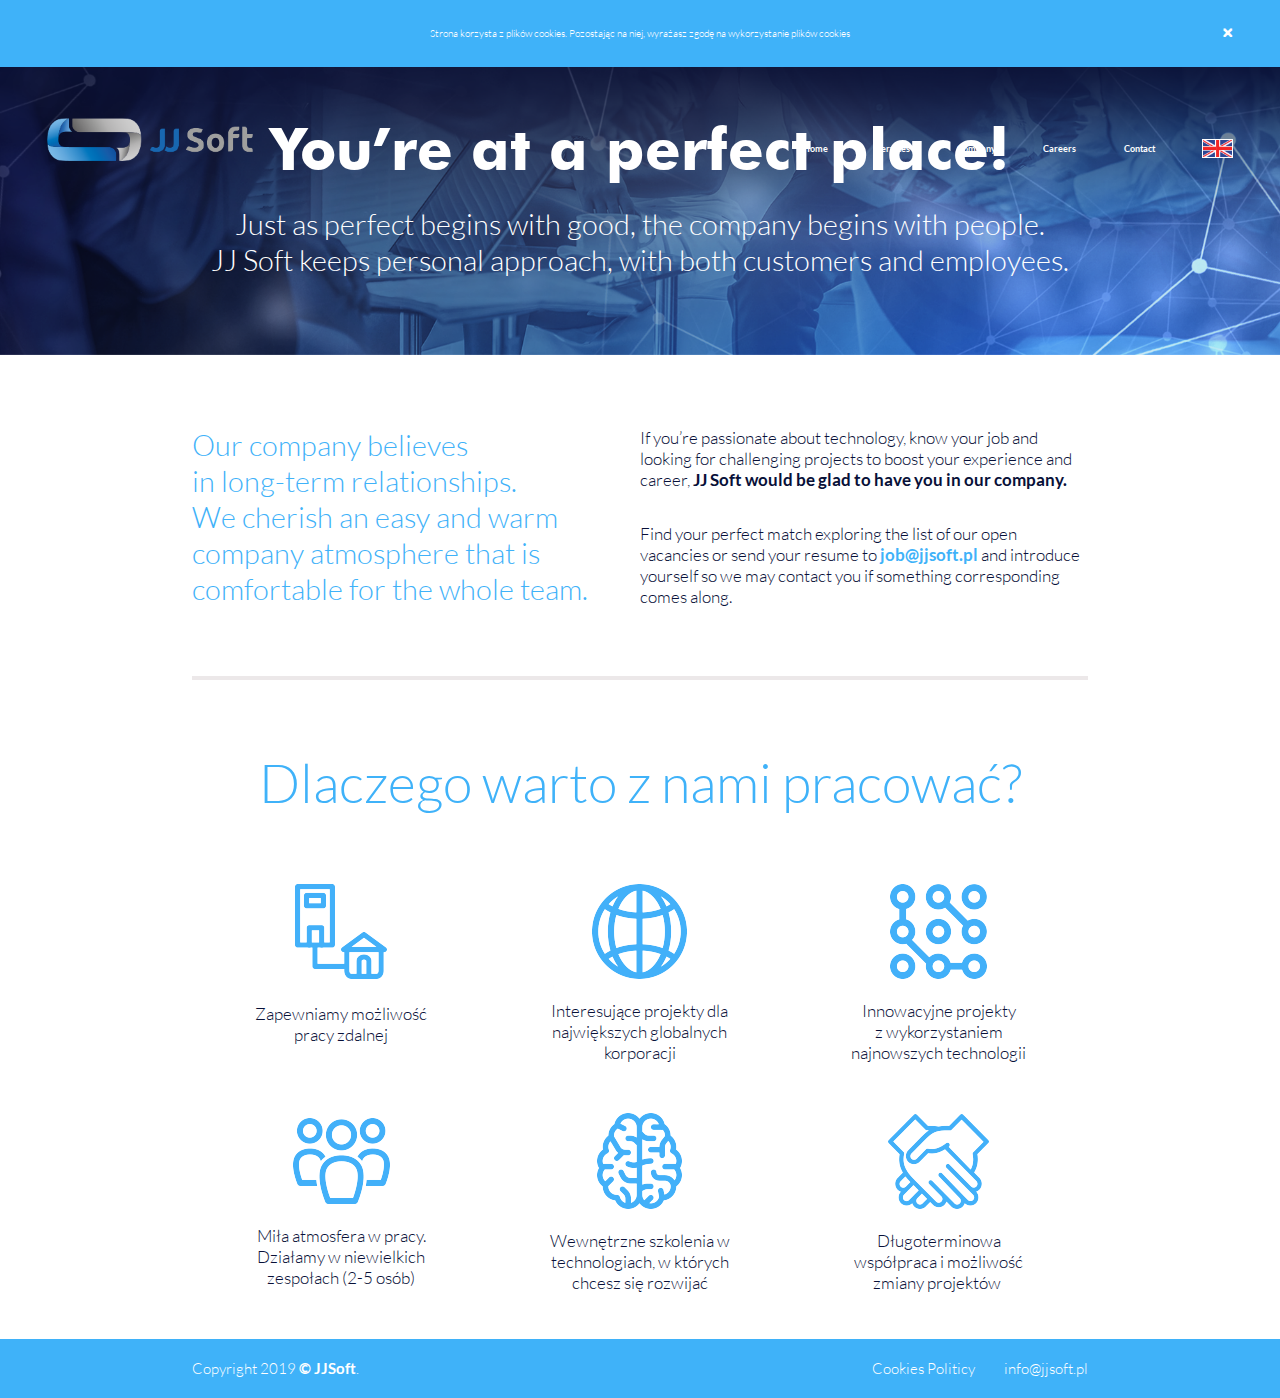
==== carrer.html @ 25d7c0e1 "up" ====
<!DOCTYPE html>
<html lang="en">

<head>
    <meta charset="UTF-8">
    <meta name="viewport" content="width=device-width, initial-scale=1.0, maximum-scale=1.0, minimum-scale=1.0, user-scalable=no">
    <meta http-equiv="X-UA-Compatible" content="ie=edge">
    <link rel="stylesheet" href="carrer_style.css">
    <title>JJ Soft</title>
</head>

<body>

    <header id="home">
        <div class="cookies-info">
            <p>Strona korzysta z plików cookies. Pozostając na niej, wyrażasz zgodę na wykorzystanie plików cookies</p>
            <span id="scross">🗙</span>
        </div>
        <div class="header-nav">
            <div class="header-nav-mobile">
                <img src="images/logo.png">
                <button>
                    <span></span>
                    <span></span>
                    <span></span>
                </button>
            </div>
            <nav>
                <img src="images/logo.png" alt="logo" id="logo" srcset="images/logo.png 1920w">
                <ul>
                    <li><a href="index.html" hreflang="en" class="active-section" id="homeID">Home</a></li>
                    <li><a href="services.html" hreflang="en" id="servicesID">Services</a>
                        <ul>
                            <li><a href="services.html" hreflang="en">IT Outsourcing</a></li>
                            <li><a href="#" hreflang="en">Software development</a></li>
                            <li><a href="#" hreflang="en">Recruitment</a></li>
                        </ul>
                    </li>
                    <li><a href="company.html" hreflang="en" id="companyID">Company</a></li>
                    <li><a href="carrer.html" hreflang="en" id="careersID">Careers</a></li>
                    <li><a href="index.html#contact" hreflang="en" id="contactID">Contact</a></li>
                    <li>
                        <a href="#" hreflang="en" id="select-language"><img src="images/GBflag.png" alt="English" srcset="images/GBflag.png 1920w"></a>
                        <ul>
                            <li><a href="#" hreflang="deu" id="deutsch"><img src="images/GERflag.png" alt="Deutsch" srcset="images/GERflag.png 1920w"></a></li>
                            <li><a href="#" hreflang="fran" id="français"><img src="images/FRflag.png" alt="Français" srcset="images/FRflag.png 1920w"></a></li>
                            <li><a href="#" hreflang="pl" id="polski"><img src="images/PLflag.png" alt="Polski" srcset="images/PLflag.png 1920w"></a></li>
                        </ul>
                    </li>
                </ul>
            </nav>
        </div>

        <div class="content">
            <p>You’re at a perfect place!</p>
            <p>Just as perfect begins with good, the company begins with people.</p>
            <p>JJ Soft keeps personal approach, with both customers and employees.</p>
        </div>

    </header>

    <section>
        <div class="section-content">
            <div class="left">
                <p>Our company believes <br> in long-term relationships. <br> We cherish an easy and warm company atmosphere that is comfortable for the whole team.</p>
            </div>
            <div class="right">
                <p>If you’re passionate about technology, know your job and <br> looking for challenging projects to boost your experience and career, <span>JJ Soft would be glad to have you in our company.</span> </p> 
                <p>Find your perfect match exploring the list of our open vacancies or send your resume to <span>job@jjsoft.pl</span> and introduce yourself so we may contact you if something corresponding comes along.</p>
            </div>
        </div>
    </section>

    <span class="break-line"><div class="break-line-shape"></div></span>

    <section>
        <div class="section-content">
            <div class="section-content-header"><p>Dlaczego warto z nami pracować?</p></div>
            <div class="boxes">
                <div class="box">
                    <img src="images/carrer/ico-1.png" alt="remote-work">
                    <p>Zapewniamy możliwość <br> pracy zdalnej</p>
                </div>
                <div class="box">
                    <img src="images/carrer/ico-2.png" alt="">
                    <p>Interesujące projekty dla <br> największych globalnych <br> korporacji</p>
                </div>
                <div class="box">
                    <img src="images/carrer/ico-3.png" alt="">
                    <p>Innowacyjne projekty <br>
                            z wykorzystaniem <br> najnowszych technologii</p>
                </div>
                <div class="box">
                    <img src="images/carrer/ico-4.png" alt="">
                    <p>Miła atmosfera w pracy. <br> Działamy w niewielkich <br> zespołach (2-5 osób)</p>
                </div>
                <div class="box">
                    <img src="images/carrer/ico-5.png" alt="">
                    <p>Wewnętrzne szkolenia w <br> technologiach, w których <br> chcesz się rozwijać</p>
                </div>
                <div class="box">
                    <img src="images/carrer/ico-6.png" alt="">
                    <p>Długoterminowa <br> współpraca i możliwość <br> zmiany projektów </p>
                </div>
            </div>
        </div>
    </section>

    <section>

    </section>

    <footer>
        <div class="content">
            <div class="left"><p>Copyright 2019<span> © JJSoft</span>.</p></div>
            <div class="right">
                <p>Cookies Politicy</p>
                <p>info@jjsoft.pl</p>
            </div>
        </div>
    </footer>

    <script type="text/javascript" src="navBehavior.js"></script>
    <script type="text/javascript" src="cookies.js"></script>
    <script>
        //**set height content
        function setHeightContent()
        {
            let el = document.querySelector('.content');
            let style = window.getComputedStyle(el, null).getPropertyValue('font-size');
            let fontSize = parseFloat(style); 

            heightContent = document.querySelector('.content').offsetHeight; // wysokość .content
            heightContent += (10*fontSize); // + margin-top .content * current_em_font_size
            document.querySelector('header').style.height = heightContent + 'px' ; // ustawienie wysokości żeby cały .content się zmieścił 
        }

        window.onload = function()
        {
            setHeightContent();
        }
    </script>
</body>

</html>
---- carrer_style.css ----
@charset "UTF-8";
@font-face {
  font-family: lato-light;
  src: url("fonts/lato-light.ttf");
}

@font-face {
  font-family: lato-bold;
  src: url("fonts/lato-bold.ttf");
}

@font-face {
  font-family: lato-regular;
  src: url("fonts/lato-regular.ttf");
}

@font-face {
  font-family: futura-light-bt;
  src: url("fonts/futura-light-bt.ttf");
}

@font-face {
  font-family: futura-bold-bt;
  src: url("fonts/futura-bold-bt.ttf");
}

html {
  scroll-behavior: smooth;
  font-size: 16px;
}

*,
*:before,
*:after {
  -webkit-box-sizing: border-box;
          box-sizing: border-box;
  margin: 0;
  padding: 0;
}

html {
  font-size: 16px;
}

header {
  background-image: url("images/carrer/main.png");
  background-size: cover;
  background-position: center top;
  width: 100vw;
  max-width: 100%;
  display: -webkit-box;
  display: -ms-flexbox;
  display: flex;
  -webkit-box-align: center;
      -ms-flex-align: center;
          align-items: center;
  -webkit-box-orient: vertical;
  -webkit-box-direction: normal;
      -ms-flex-direction: column;
          flex-direction: column;
  position: relative;
  overflow: hidden;
}

header .cookies-info {
  width: 100vw;
  max-width: 100%;
  height: 7.42vh;
  background: #3fb2f9;
  display: -webkit-box;
  display: -ms-flexbox;
  display: flex;
  -webkit-box-pack: center;
      -ms-flex-pack: center;
          justify-content: center;
  -webkit-box-align: center;
      -ms-flex-align: center;
          align-items: center;
  z-index: 999;
  -webkit-transition: all .5s;
  transition: all .5s;
  visibility: hidden;
}

header .cookies-info p {
  font-family: lato-light;
  color: white;
}

header .cookies-info span {
  position: absolute;
  right: 3.7%;
  color: white;
  cursor: pointer;
}

header .header-nav {
  z-index: 998;
  width: 100vw;
  max-width: 100%;
}

header .header-nav .header-nav-mobile {
  display: none;
  width: 100vw;
  max-width: 100%;
}

header .header-nav .header-nav-mobile img {
  cursor: pointer;
}

header .header-nav .header-nav-mobile button {
  display: -webkit-box;
  display: -ms-flexbox;
  display: flex;
  -webkit-box-orient: vertical;
  -webkit-box-direction: normal;
      -ms-flex-direction: column;
          flex-direction: column;
  -ms-flex-pack: distribute;
      justify-content: space-around;
}

header .header-nav .header-nav-mobile button span {
  width: 45px;
  height: 5px;
  background: white;
  border-radius: 10px;
}

header .header-nav nav {
  display: -webkit-box;
  display: -ms-flexbox;
  display: flex;
  -webkit-box-pack: justify;
      -ms-flex-pack: justify;
          justify-content: space-between;
  width: 100vw;
  max-width: 100%;
  padding: 0 3.7vw;
  padding-top: 5.7vh;
  -webkit-transition: all .5s ease;
  transition: all .5s ease;
}

header .header-nav nav ul {
  display: -webkit-box;
  display: -ms-flexbox;
  display: flex;
  -webkit-box-align: center;
      -ms-flex-align: center;
          align-items: center;
  padding-top: 2vh;
}

header .header-nav nav ul li {
  list-style: none;
  display: -webkit-box;
  display: -ms-flexbox;
  display: flex;
  -webkit-transition-duration: .5s;
          transition-duration: .5s;
  position: relative;
  /*#select-language {
                        margin-left: 1.05vw;
                    }*/
}

header .header-nav nav ul li:nth-of-type(2) ul {
  position: absolute;
  top: 100%;
  left: -85%;
}

header .header-nav nav ul li:nth-of-type(2) ul li {
  background: #08123b;
}

header .header-nav nav ul li:nth-of-type(2) ul li a {
  white-space: nowrap;
}

header .header-nav nav ul li:nth-of-type(2) ul li a:hover {
  color: #e5aa28;
}

header .header-nav nav ul li:nth-of-type(6) a {
  display: -webkit-box;
  display: -ms-flexbox;
  display: flex;
  -webkit-box-align: center;
      -ms-flex-align: center;
          align-items: center;
}

header .header-nav nav ul li img {
  border: 1px solid white;
}

header .header-nav nav ul li ul {
  position: absolute;
  right: 0;
  top: 50%;
  display: none;
}

header .header-nav nav ul li ul li a {
  margin-bottom: 0.6vh;
  position: relative;
}

header .header-nav nav ul li ul li a:hover {
  color: white;
}

header .header-nav nav ul li a {
  color: white;
  text-decoration: none;
  font-family: lato-bold;
  margin-left: 3.7vw;
}

header .header-nav nav ul li a:hover {
  color: #e5aa28;
}

header .header-nav ul li:hover > ul,
header .header-nav ul li ul:hover {
  display: block;
}

header .header-nav ul li:nth-of-type(2):hover > ul {
  display: -webkit-box;
  display: -ms-flexbox;
  display: flex;
}

header .header-nav #deutsch::after {
  content: 'Deutsch';
  position: absolute;
  top: 0;
  left: -350%;
  width: 350%;
  height: 100%;
  display: none;
  background: #08123b;
}

header .header-nav #deutsch:hover::after,
header .header-nav #français:hover::after,
header .header-nav #polski:hover::after {
  display: block;
}

header .header-nav #français::after {
  content: 'Français';
  position: absolute;
  top: 0;
  left: -350%;
  width: 350%;
  height: 100%;
  display: none;
  background: #08123b;
}

header .header-nav #polski::after {
  content: 'Polski';
  position: absolute;
  top: 0;
  left: -350%;
  width: 350%;
  height: 100%;
  display: none;
  background: #08123b;
}

header .active-section {
  color: #e5aa28;
}

header .content {
  width: 70vw;
  color: #ffff;
  display: -webkit-box;
  display: -ms-flexbox;
  display: flex;
  -webkit-box-align: center;
      -ms-flex-align: center;
          align-items: center;
  -webkit-box-orient: vertical;
  -webkit-box-direction: normal;
      -ms-flex-direction: column;
          flex-direction: column;
  position: absolute;
  top: 10rem;
  padding-bottom: 6.75rem;
}

header .content p:nth-of-type(1) {
  font-size: 5.14rem;
  font-family: futura-bold-bt;
  margin-bottom: 2rem;
}

header .content p:nth-of-type(2), header .content p:nth-of-type(3) {
  font-size: 2.57rem;
  font-family: lato-light;
}

#fix-nav {
  position: fixed;
  top: 0;
  left: 0;
  padding-top: 1.5vh;
  padding-bottom: 1.5vh;
  background: #08123b;
}

#fix-nav-mobile {
  position: fixed;
  top: 0;
  left: 0;
  height: 70px;
}

#active-nav {
  display: block;
  top: 70px;
}

section:nth-of-type(1) {
  width: 100vw;
  max-width: 100%;
  display: -webkit-box;
  display: -ms-flexbox;
  display: flex;
  -webkit-box-pack: center;
      -ms-flex-pack: center;
          justify-content: center;
  margin: 6.38rem 0 6.09rem 0;
}

section:nth-of-type(1) .section-content {
  width: 70vw;
  display: -webkit-box;
  display: -ms-flexbox;
  display: flex;
}

section:nth-of-type(1) .section-content .left {
  width: 50%;
}

section:nth-of-type(1) .section-content .left p {
  color: #3fb2f9;
  font-family: lato-light;
  font-size: 2.57rem;
}

section:nth-of-type(1) .section-content .right {
  width: 50%;
  display: -webkit-box;
  display: -ms-flexbox;
  display: flex;
  -webkit-box-orient: vertical;
  -webkit-box-direction: normal;
      -ms-flex-direction: column;
          flex-direction: column;
  -webkit-box-pack: justify;
      -ms-flex-pack: justify;
          justify-content: space-between;
}

section:nth-of-type(1) .section-content .right p {
  font-family: lato-light;
  font-size: 1.54rem;
  color: #081038;
}

section:nth-of-type(1) .section-content .right p:nth-of-type(1) span {
  font-family: lato-bold;
}

section:nth-of-type(1) .section-content .right p:nth-of-type(2) span {
  font-family: lato-bold;
  color: #3fb2f9;
}

.break-line {
  width: 100vw;
  max-width: 100%;
  display: -webkit-box;
  display: -ms-flexbox;
  display: flex;
  -webkit-box-pack: center;
      -ms-flex-pack: center;
          justify-content: center;
  margin-bottom: 6.09rem;
}

.break-line .break-line-shape {
  width: 70vw;
  border: 2px solid #ece8e9;
}

section:nth-of-type(2) {
  width: 100vw;
  max-width: 100%;
  display: -webkit-box;
  display: -ms-flexbox;
  display: flex;
  -webkit-box-pack: center;
      -ms-flex-pack: center;
          justify-content: center;
}

section:nth-of-type(2) .section-content {
  width: 70vw;
}

section:nth-of-type(2) .section-content .section-content-header {
  display: -webkit-box;
  display: -ms-flexbox;
  display: flex;
  -webkit-box-pack: center;
      -ms-flex-pack: center;
          justify-content: center;
  color: #3fb2f9;
  font-family: lato-light;
  font-size: 4.71rem;
}

section:nth-of-type(2) .section-content .boxes {
  display: -webkit-box;
  display: -ms-flexbox;
  display: flex;
  -ms-flex-wrap: wrap;
      flex-wrap: wrap;
  margin: 6rem 0 4rem 0;
}

section:nth-of-type(2) .section-content .boxes .box {
  width: 33.33333%;
  font-family: lato-light;
  font-size: 1.54rem;
  color: #081038;
  display: -webkit-box;
  display: -ms-flexbox;
  display: flex;
  -webkit-box-orient: vertical;
  -webkit-box-direction: normal;
      -ms-flex-direction: column;
          flex-direction: column;
  -webkit-box-pack: center;
      -ms-flex-pack: center;
          justify-content: center;
  -webkit-box-align: center;
      -ms-flex-align: center;
          align-items: center;
  text-align: center;
}

section:nth-of-type(2) .section-content .boxes .box img {
  margin-bottom: 1.87rem;
}

section:nth-of-type(2) .section-content .boxes .box:nth-of-type(1), section:nth-of-type(2) .section-content .boxes .box:nth-of-type(2), section:nth-of-type(2) .section-content .boxes .box:nth-of-type(3) {
  margin-bottom: 4.43rem;
}

section:nth-of-type(2) .section-content .boxes .box:nth-of-type(1) {
  -webkit-box-pack: justify;
      -ms-flex-pack: justify;
          justify-content: space-between;
}

section:nth-of-type(2) .section-content .boxes .box:nth-of-type(1) p {
  margin-bottom: 1.6rem;
}

footer {
  width: 100vw;
  height: 5.25em;
  max-width: 100%;
  background: #3fb2f9;
  display: -webkit-box;
  display: -ms-flexbox;
  display: flex;
  -webkit-box-pack: center;
      -ms-flex-pack: center;
          justify-content: center;
  color: #ffff;
}

footer .content {
  width: 70%;
  display: -webkit-box;
  display: -ms-flexbox;
  display: flex;
  -webkit-box-pack: justify;
      -ms-flex-pack: justify;
          justify-content: space-between;
}

footer .content .left {
  display: -webkit-box;
  display: -ms-flexbox;
  display: flex;
  -webkit-box-align: center;
      -ms-flex-align: center;
          align-items: center;
}

footer .content .left p {
  font-family: lato-light;
  font-size: 1.28em;
}

footer .content .left p span {
  font-family: lato-bold;
}

footer .content .right {
  display: -webkit-box;
  display: -ms-flexbox;
  display: flex;
  -webkit-box-align: center;
      -ms-flex-align: center;
          align-items: center;
  font-family: lato-light;
  font-size: 1.28em;
}

footer .content .right p:nth-of-type(1) {
  margin-right: 2em;
}

@media only screen and (max-width: 768px) {
  header .header-nav {
    background: transparent;
    position: relative;
  }
  header .header-nav nav {
    position: fixed;
    top: 50%;
    left: 0;
    display: none;
    background: #3fb2f9;
    padding: 0;
  }
  header .header-nav nav #logo {
    display: none;
  }
  header .header-nav nav ul {
    padding: 0;
    -webkit-box-orient: vertical;
    -webkit-box-direction: normal;
        -ms-flex-direction: column;
            flex-direction: column;
  }
  header .header-nav nav ul li {
    width: 100%;
    background: #081038;
    border-bottom: 1px solid #3fb2f9;
    font-size: 1.5rem;
  }
  header .header-nav nav ul li:nth-of-type(6) {
    padding: 0.4rem 0 0.4rem 0;
  }
  header .header-nav nav ul li:nth-of-type(6) a img {
    width: 50px;
    height: 25px;
  }
  header .header-nav nav ul li a {
    border: none;
    font-size: 1.8rem;
  }
  header .header-nav nav ul li ul {
    display: block;
    position: absolute;
    left: 0;
    top: 102%;
  }
  header .header-nav nav ul li ul li {
    padding: 0.4rem 0 0.4rem 0;
  }
  header .header-nav nav ul li ul li a {
    margin-bottom: 0;
  }
  header .header-nav .header-nav-mobile {
    display: -webkit-box;
    display: -ms-flexbox;
    display: flex;
    -webkit-box-align: center;
        -ms-flex-align: center;
            align-items: center;
    -webkit-box-pack: justify;
        -ms-flex-pack: justify;
            justify-content: space-between;
    padding: 0 15px 0 15px;
    background: #08123b;
  }
  header .header-nav .header-nav-mobile img {
    width: 152px;
    height: 33px;
  }
  header .header-nav .header-nav-mobile button {
    width: 50px;
    height: 50px;
    background: transparent;
    border: none;
  }
  header .header-nav .header-nav-mobile button:focus {
    outline: none;
  }
  header .content {
    width: 80vw;
    border: 2px solid white;
    -webkit-box-pack: center;
        -ms-flex-pack: center;
            justify-content: center;
  }
  header .content .boxes .box:nth-of-type(1) {
    margin-right: 0;
  }
  header .content .boxes .box:nth-of-type(3) {
    margin-right: 0;
    margin-bottom: 3.38em;
  }
  #deutsch::after {
    content: 'Deutsch';
    position: absolute;
    top: 0;
    right: 0;
    width: 350%;
    height: 100%;
    display: none;
    background: #0a3e7d;
  }
  #français::after {
    content: 'Français';
    position: absolute;
    top: 0;
    left: 0;
    width: 350%;
    height: 100%;
    display: none;
    background: #0a3e7d;
  }
  #polski::after {
    content: 'Polski';
    position: absolute;
    top: 0;
    left: 0;
    width: 350%;
    height: 100%;
    display: none;
    background: #0a3e7d;
  }
  .cookies-info p {
    font-size: 0.52rem;
  }
  nav ul li a {
    font-size: 0.75rem;
  }
  section:nth-of-type(1) .section-content {
    -webkit-box-orient: vertical;
    -webkit-box-direction: normal;
        -ms-flex-direction: column;
            flex-direction: column;
  }
  section:nth-of-type(1) .section-content .left, section:nth-of-type(1) .section-content .right {
    width: 100%;
  }
  section:nth-of-type(2) .section-content .section-content-header p {
    text-align: center;
  }
  section:nth-of-type(2) .section-content .boxes .box {
    width: 100%;
  }
}

@media only screen and (min-width: 769px) and (max-width: 1365px) {
  html {
    font-size: 11.36px;
  }
  .cookies-info p {
    font-size: 0.92rem;
  }
  nav ul li a {
    font-size: 0.75rem;
  }
  header .content .boxes .box:nth-of-type(1) {
    margin-right: 0;
  }
  header .content .boxes .box:nth-of-type(3) {
    margin-right: 0;
    margin-bottom: 3.38em;
  }
  header .content .boxes .box:nth-of-type(4) {
    margin-bottom: 3.38em;
  }
}

@media only screen and (min-width: 1366px) {
  html {
    font-size: 11.36px;
  }
  .cookies-info p {
    font-size: 0.92rem;
  }
  nav ul li a {
    font-size: 1.07rem;
  }
}

@media only screen and (min-width: 1600px) {
  html {
    font-size: 13.28px;
  }
}

@media only screen and (min-width: 1920px) {
  html {
    font-size: 16px;
  }
  .cookies-info p {
    font-size: 1.29rem;
  }
  nav ul li a {
    font-size: 1.5rem;
  }
}

@media only screen and (min-width: 2560px) {
  html {
    font-size: 21.44px;
  }
  .cookies-info p {
    font-size: 1.72rem;
  }
  nav ul li a {
    font-size: 2rem;
  }
}

@media only screen and (min-width: 3800px) {
  html {
    font-size: 34.08px;
  }
  .cookies-info p {
    font-size: 2.75rem;
  }
}
/*# sourceMappingURL=carrer_style.css.map */
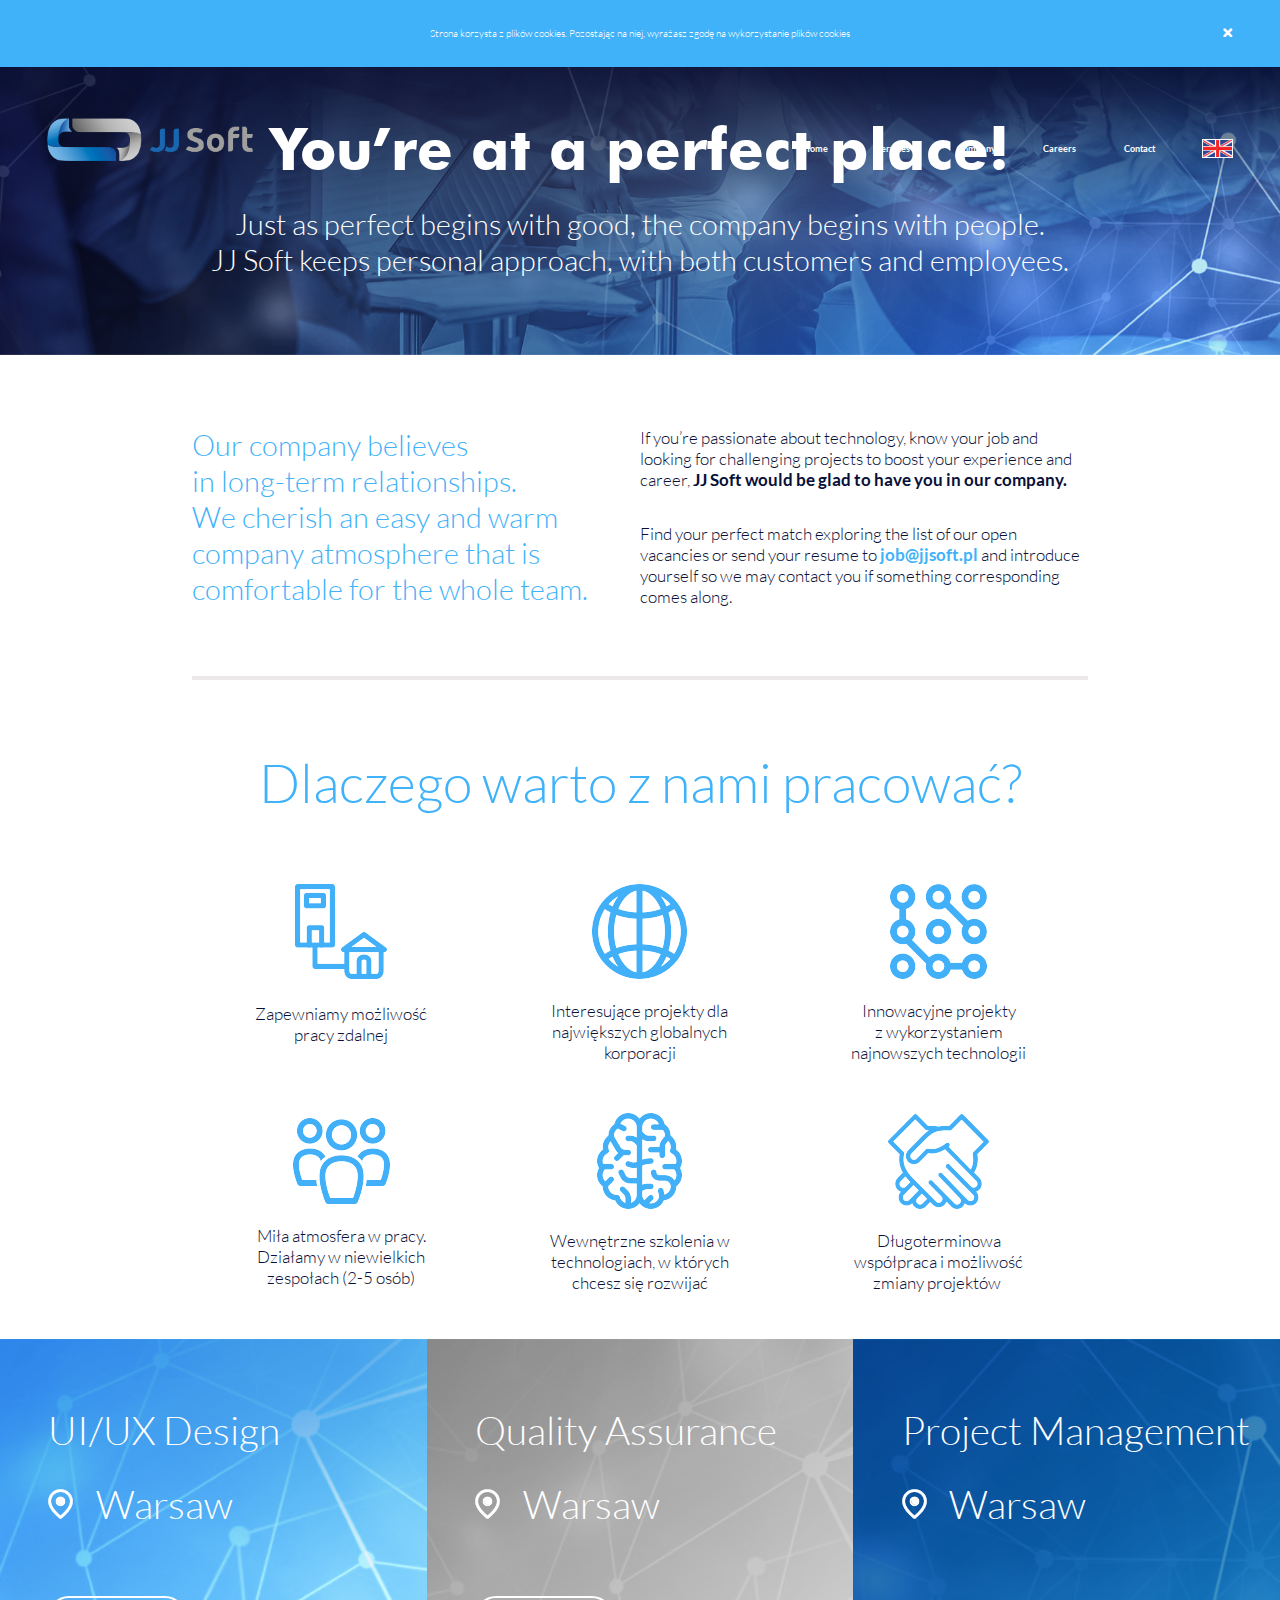
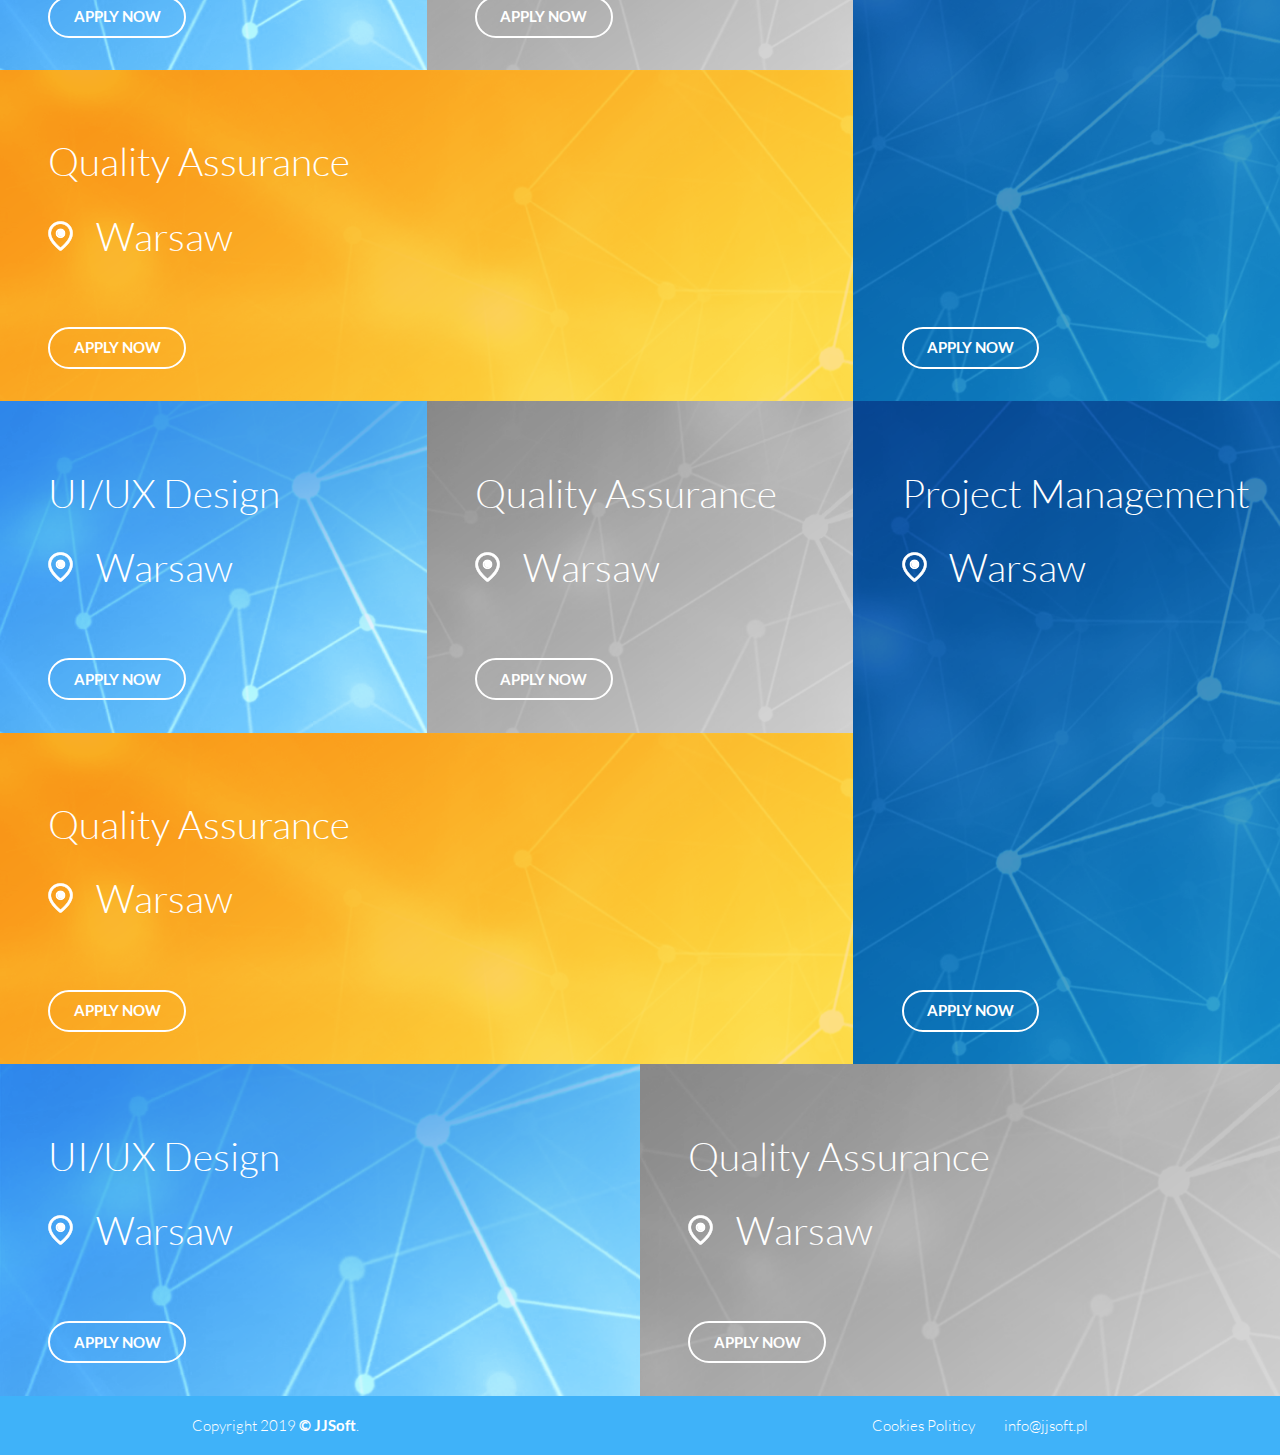
==== commit c370e856: "up" ====
--- a/carrer.html
+++ b/carrer.html
@@ -106,9 +106,96 @@
         </div>
     </section>
 
-    <section>
-
-    </section>
+    <section class="massonary ">
+        <div class="item item1">
+            <p>UI/UX Design</p>
+            <div class="wrap">
+                <img src="images/carrer/ico-offert-1.png" alt="location">
+                <p>Warsaw</p>
+            </div>
+            <a href=""><button>APPLY NOW</button></a>
+        </div>
+        <div class="item item2">
+            <p>Quality Assurance</p>
+            <div class="wrap">
+                <img src="images/carrer/ico-offert-1.png" alt="location">
+                <p>Warsaw</p>
+            </div>
+            <a href=""><button>APPLY NOW</button></a>
+        </div>
+        <div class="item item3">
+            <p>Project Management</p>
+            <div class="wrap">
+                <img src="images/carrer/ico-offert-1.png" alt="location">
+                <p>Warsaw</p>
+            </div>
+            <a href=""><button>APPLY NOW</button></a>
+        </div>
+        <div class="item item4">
+            <p>Quality Assurance</p>
+            <div class="wrap">
+                <img src="images/carrer/ico-offert-1.png" alt="location">
+                <p>Warsaw</p>
+            </div>
+            <a href=""><button>APPLY NOW</button></a>
+        </div>
+    </section>
+
+    <section class="massonary ">
+        <div class="item item1">
+            <p>UI/UX Design</p>
+            <div class="wrap">
+                <img src="images/carrer/ico-offert-1.png" alt="location">
+                <p>Warsaw</p>
+            </div>
+            <a href=""><button>APPLY NOW</button></a>
+        </div>
+        <div class="item item2">
+            <p>Quality Assurance</p>
+            <div class="wrap">
+                <img src="images/carrer/ico-offert-1.png" alt="location">
+                <p>Warsaw</p>
+            </div>
+            <a href=""><button>APPLY NOW</button></a>
+        </div>
+        <div class="item item3">
+            <p>Project Management</p>
+            <div class="wrap">
+                <img src="images/carrer/ico-offert-1.png" alt="location">
+                <p>Warsaw</p>
+            </div>
+            <a href=""><button>APPLY NOW</button></a>
+        </div>
+        <div class="item item4">
+            <p>Quality Assurance</p>
+            <div class="wrap">
+                <img src="images/carrer/ico-offert-1.png" alt="location">
+                <p>Warsaw</p>
+            </div>
+            <a href=""><button>APPLY NOW</button></a>
+        </div>
+    </section>
+
+    <section class="massonary ">
+        <div class="item item1">
+            <p>UI/UX Design</p>
+            <div class="wrap">
+                <img src="images/carrer/ico-offert-1.png" alt="location">
+                <p>Warsaw</p>
+            </div>
+            <a href=""><button>APPLY NOW</button></a>
+        </div>
+        <div class="item item2">
+            <p>Quality Assurance</p>
+            <div class="wrap">
+                <img src="images/carrer/ico-offert-1.png" alt="location">
+                <p>Warsaw</p>
+            </div>
+            <a href=""><button>APPLY NOW</button></a>
+        </div>
+    </section>
+
+    
 
     <footer>
         <div class="content">
@@ -138,6 +225,53 @@
         window.onload = function()
         {
             setHeightContent();
+            massonary_behavior();
+        }
+
+        //**count offerts job
+
+        function massonary_behavior()
+        {
+            let count_massonary = document.querySelectorAll('.massonary');
+            let count_items_in_massonary = document.querySelectorAll('.massonary .item');
+
+            if(count_massonary.length > 1) // more then one section .massonary
+            {
+                //check how many .item is in last .massonary
+                //console.log(count_items_in_massonary.length);
+                let mod = count_items_in_massonary.length % 4 ;
+                if(mod == 1) // only one .item in last .massonary
+                {
+                    count_massonary[count_massonary.length-1].classList.add('massonary-for-1-item');
+                }
+                if(mod == 2)// two .item in last .massonary
+                {
+                    count_massonary[count_massonary.length-1].classList.add('massonary-for-2-item');
+                }
+                if(mod == 3)// three .item in last .massonary 
+                {
+                    count_massonary[count_massonary.length-1].classList.add('massonary-for-3-item');
+                }
+                if(mod == 4)// full .item in last .massonary 
+                {
+                    //do nothing default style is for 4 .items
+                }
+            }
+            else //literally one section .massonary
+            {
+                if(count_items_in_massonary.length == 3)
+                {
+                    count_massonary[0].classList.add('massonary-for-3-item');
+                }
+                if(count_items_in_massonary.length == 2)
+                {
+                    count_massonary[0].classList.add('massonary-for-2-item');
+                }
+                if(count_items_in_massonary.length == 1)
+                {
+                    count_massonary[0].classList.add('massonary-for-1-item');
+                }
+            }
         }
     </script>
 </body>
--- a/carrer_style.css
+++ b/carrer_style.css
@@ -477,6 +477,221 @@
 
 section:nth-of-type(2) .section-content .boxes .box:nth-of-type(1) p {
   margin-bottom: 1.6rem;
+}
+
+.massonary {
+  width: 100vw;
+  max-width: 100%;
+  display: -ms-grid;
+  display: grid;
+  -ms-grid-columns: (1fr)[3];
+      grid-template-columns: repeat(3, 1fr);
+  -ms-grid-rows: (1fr)[2];
+      grid-template-rows: repeat(2, 1fr);
+}
+
+.massonary .item {
+  padding: 5.93rem 0 2.87rem 4.25rem;
+  color: #ffff;
+  display: -webkit-box;
+  display: -ms-flexbox;
+  display: flex;
+  -webkit-box-orient: vertical;
+  -webkit-box-direction: normal;
+      -ms-flex-direction: column;
+          flex-direction: column;
+}
+
+.massonary .item p:nth-of-type(1) {
+  font-family: lato-light;
+  font-size: 3.42rem;
+  margin-bottom: 2.31rem;
+}
+
+.massonary .item .wrap {
+  display: -webkit-box;
+  display: -ms-flexbox;
+  display: flex;
+  -webkit-box-align: center;
+      -ms-flex-align: center;
+          align-items: center;
+  margin-bottom: 5.93rem;
+}
+
+.massonary .item .wrap p {
+  margin-bottom: 0;
+}
+
+.massonary .item p:nth-of-type(2) {
+  font-family: lato-regular;
+  font-size: 2.14rem;
+}
+
+.massonary .item a button {
+  font-family: lato-bold;
+  font-size: 1.28rem;
+  width: 12.12rem;
+  height: 3.68rem;
+  border-radius: 50px;
+  background: transparent;
+  border: 2px solid #ffff;
+  color: #ffff;
+  cursor: pointer;
+  -webkit-transition: all .5s;
+  transition: all .5s;
+}
+
+.massonary .item img {
+  margin-right: 2rem;
+}
+
+.massonary .item1 {
+  background-image: url("images/carrer/bg-1.png");
+  background-size: cover;
+  background-position: center center;
+  -ms-grid-column: 1;
+  -ms-grid-column-span: 1;
+  grid-column: 1 / 2;
+  -ms-grid-row: 1;
+  grid-row: 1 / 1;
+}
+
+.massonary .item1 a button:hover {
+  background: #ffff;
+  color: #4daff6;
+}
+
+.massonary .item2 {
+  background-image: url("images/carrer/bg-2.png");
+  background-size: cover;
+  background-position: center center;
+  -ms-grid-column: 2;
+  -ms-grid-column-span: 1;
+  grid-column: 2 / 3;
+  -ms-grid-row: 1;
+  grid-row: 1 / 1;
+}
+
+.massonary .item2 a button:hover {
+  background: #ffff;
+  color: #8a9094;
+}
+
+.massonary .item3 {
+  position: relative;
+  background-image: url("images/carrer/bg-3.png");
+  background-size: cover;
+  background-position: center center;
+  -ms-grid-column: 3;
+  -ms-grid-column-span: 1;
+  grid-column: 3 / 4;
+  -ms-grid-row: 1;
+  -ms-grid-row-span: 2;
+  grid-row: 1/3;
+}
+
+.massonary .item3 a {
+  position: absolute;
+  bottom: 2.87rem;
+}
+
+.massonary .item3 a button:hover {
+  background: #ffff;
+  color: #0974b9;
+}
+
+.massonary .item4 {
+  background-image: url("images/carrer/bg-4.png");
+  background-size: cover;
+  background-position: center center;
+  -ms-grid-column: 1;
+  -ms-grid-column-span: 2;
+  grid-column: 1 / 3;
+  -ms-grid-row: 2;
+  -ms-grid-row-span: 1;
+  grid-row: 2 / 3;
+}
+
+.massonary .item4 a button:hover {
+  background: #ffff;
+  color: #ffb12a;
+}
+
+.massonary-for-3-item {
+  display: -ms-grid;
+  display: grid;
+  -ms-grid-columns: (1fr)[2];
+      grid-template-columns: repeat(2, 1fr);
+  -ms-grid-rows: (1fr)[2];
+      grid-template-rows: repeat(2, 1fr);
+}
+
+.massonary-for-3-item .item1 {
+  -ms-grid-column: 1;
+  -ms-grid-column-span: 1;
+  grid-column: 1 / 2;
+  -ms-grid-row: 1;
+  grid-row: 1 / 1;
+}
+
+.massonary-for-3-item .item2 {
+  -ms-grid-column: 2;
+  -ms-grid-column-span: 1;
+  grid-column: 2 / 3;
+  -ms-grid-row: 1;
+  grid-row: 1 / 1;
+}
+
+.massonary-for-3-item .item3 {
+  -ms-grid-column: 1;
+  -ms-grid-column-span: 2;
+  grid-column: 1 / 3;
+  -ms-grid-row: 2;
+  -ms-grid-row-span: 1;
+  grid-row: 2 / 3;
+}
+
+.massonary-for-2-item {
+  display: -ms-grid;
+  display: grid;
+  -ms-grid-columns: (1fr)[2];
+      grid-template-columns: repeat(2, 1fr);
+  -ms-grid-rows: (1fr)[1];
+      grid-template-rows: repeat(1, 1fr);
+}
+
+.massonary-for-2-item .item1 {
+  -ms-grid-column: 1;
+  -ms-grid-column-span: 1;
+  grid-column: 1 / 2;
+  -ms-grid-row: 1;
+  grid-row: 1 / 1;
+}
+
+.massonary-for-2-item .item2 {
+  -ms-grid-column: 2;
+  -ms-grid-column-span: 1;
+  grid-column: 2 / 3;
+  -ms-grid-row: 1;
+  grid-row: 1 / 1;
+}
+
+.massonary-for-1-item {
+  display: -ms-grid;
+  display: grid;
+  -ms-grid-columns: (1fr)[1];
+      grid-template-columns: repeat(1, 1fr);
+  -ms-grid-rows: (1fr)[1];
+      grid-template-rows: repeat(1, 1fr);
+}
+
+.massonary-for-1-item .item1 {
+  -ms-grid-column: 1;
+  -ms-grid-column-span: 1;
+  grid-column: 1 / 2;
+  -ms-grid-row: 1;
+  -ms-grid-row-span: 1;
+  grid-row: 1 / 2;
 }
 
 footer {
@@ -679,6 +894,59 @@
   section:nth-of-type(2) .section-content .boxes .box {
     width: 100%;
   }
+  .massonary {
+    -ms-grid-columns: (1fr)[1];
+        grid-template-columns: repeat(1, 1fr);
+    -ms-grid-rows: (1fr)[4];
+        grid-template-rows: repeat(4, 1fr);
+  }
+  .massonary .item1 {
+    -ms-grid-column: 1;
+    grid-column: 1 / 1;
+    -ms-grid-row: 1;
+    grid-row: 1 / 1;
+  }
+  .massonary .item2 {
+    -ms-grid-column: 1;
+    grid-column: 1 / 1;
+    -ms-grid-row: 2;
+    -ms-grid-row-span: 1;
+    grid-row: 2 / 3;
+  }
+  .massonary .item3 {
+    -ms-grid-column: 1;
+    -ms-grid-column-span: 1;
+    grid-column: 1 / 2;
+    -ms-grid-row: 3;
+    -ms-grid-row-span: 1;
+    grid-row: 3 / 4;
+  }
+  .massonary .item4 {
+    -ms-grid-column: 1;
+    -ms-grid-column-span: 1;
+    grid-column: 1 / 2;
+    -ms-grid-row: 4;
+    -ms-grid-row-span: 1;
+    grid-row: 4 / 5;
+  }
+  .massonary-for-3-item {
+    -ms-grid-columns: (1fr)[1];
+        grid-template-columns: repeat(1, 1fr);
+    -ms-grid-rows: (1fr)[3];
+        grid-template-rows: repeat(3, 1fr);
+  }
+  .massonary-for-2-item {
+    -ms-grid-columns: (1fr)[1];
+        grid-template-columns: repeat(1, 1fr);
+    -ms-grid-rows: (1fr)[2];
+        grid-template-rows: repeat(2, 1fr);
+  }
+  .massonary-for-1-item {
+    -ms-grid-columns: (1fr)[1];
+        grid-template-columns: repeat(1, 1fr);
+    -ms-grid-rows: (1fr)[1];
+        grid-template-rows: repeat(1, 1fr);
+  }
 }
 
 @media only screen and (min-width: 769px) and (max-width: 1365px) {
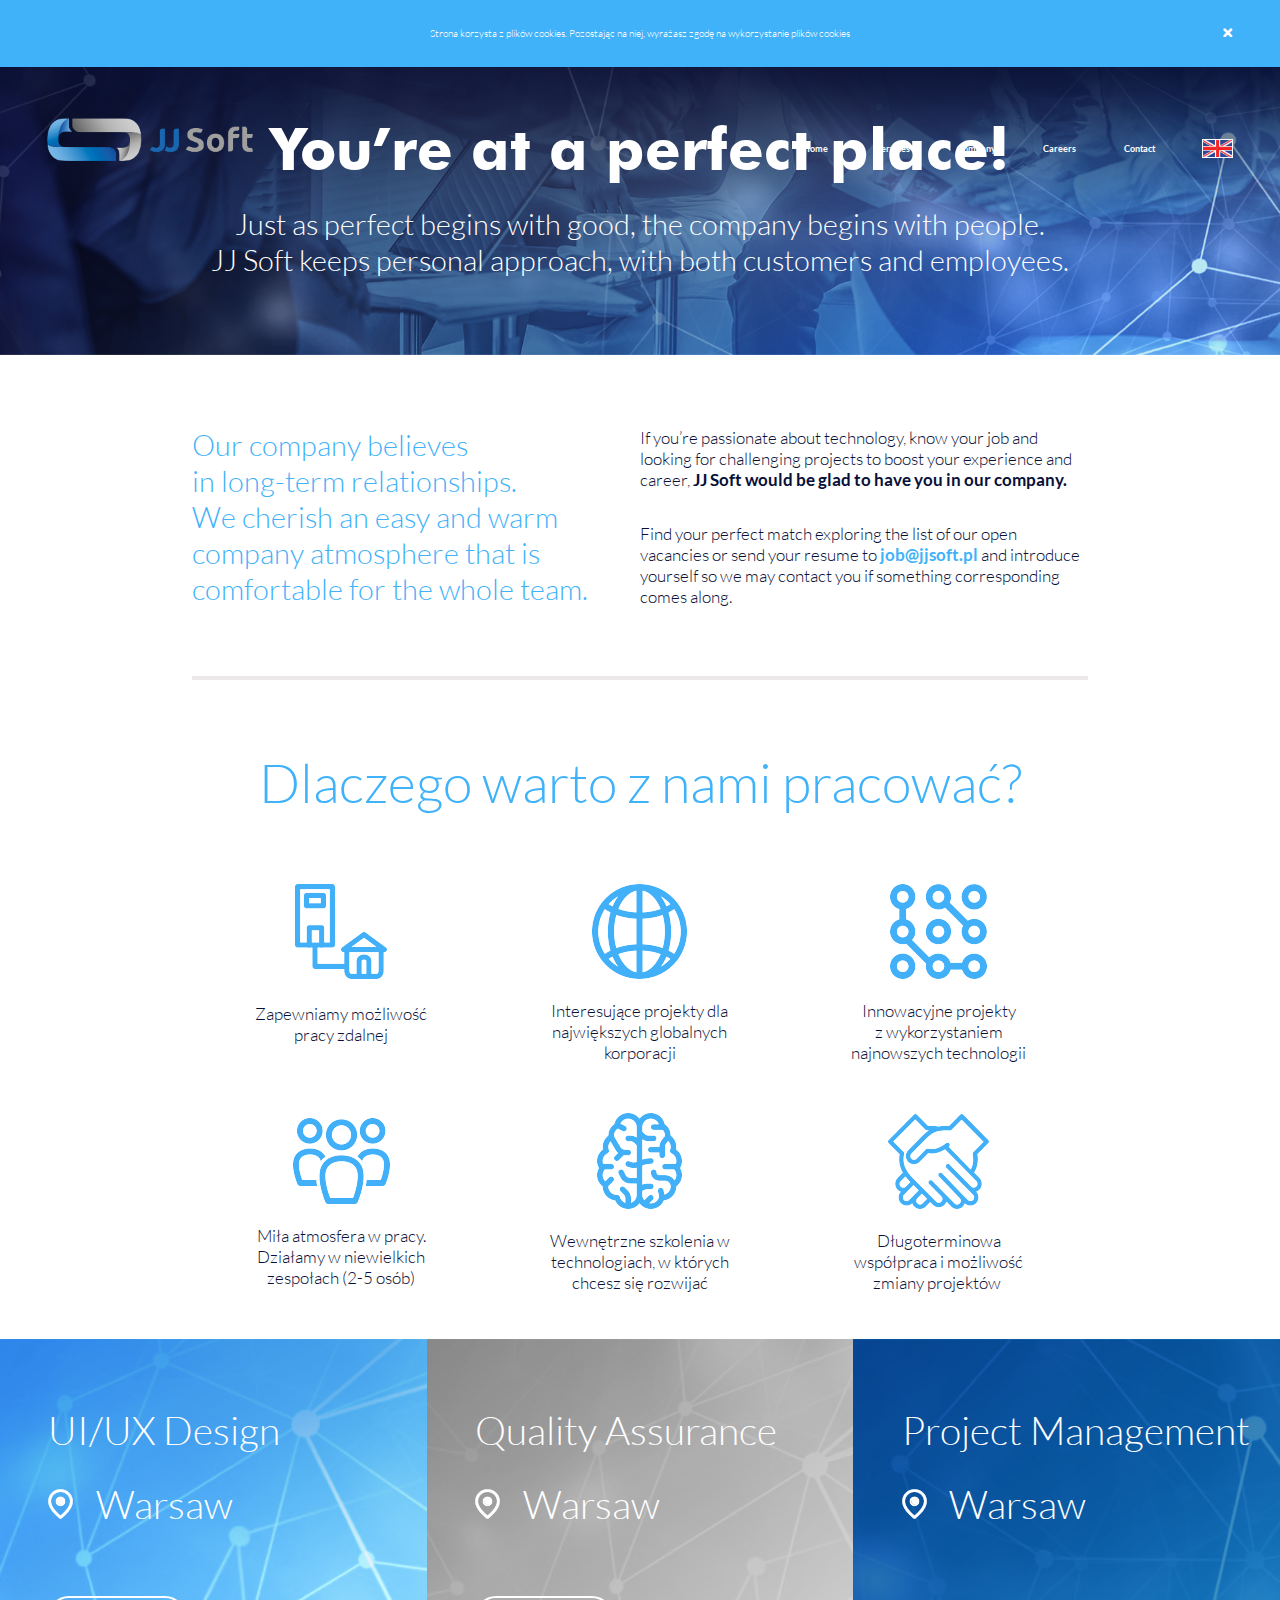
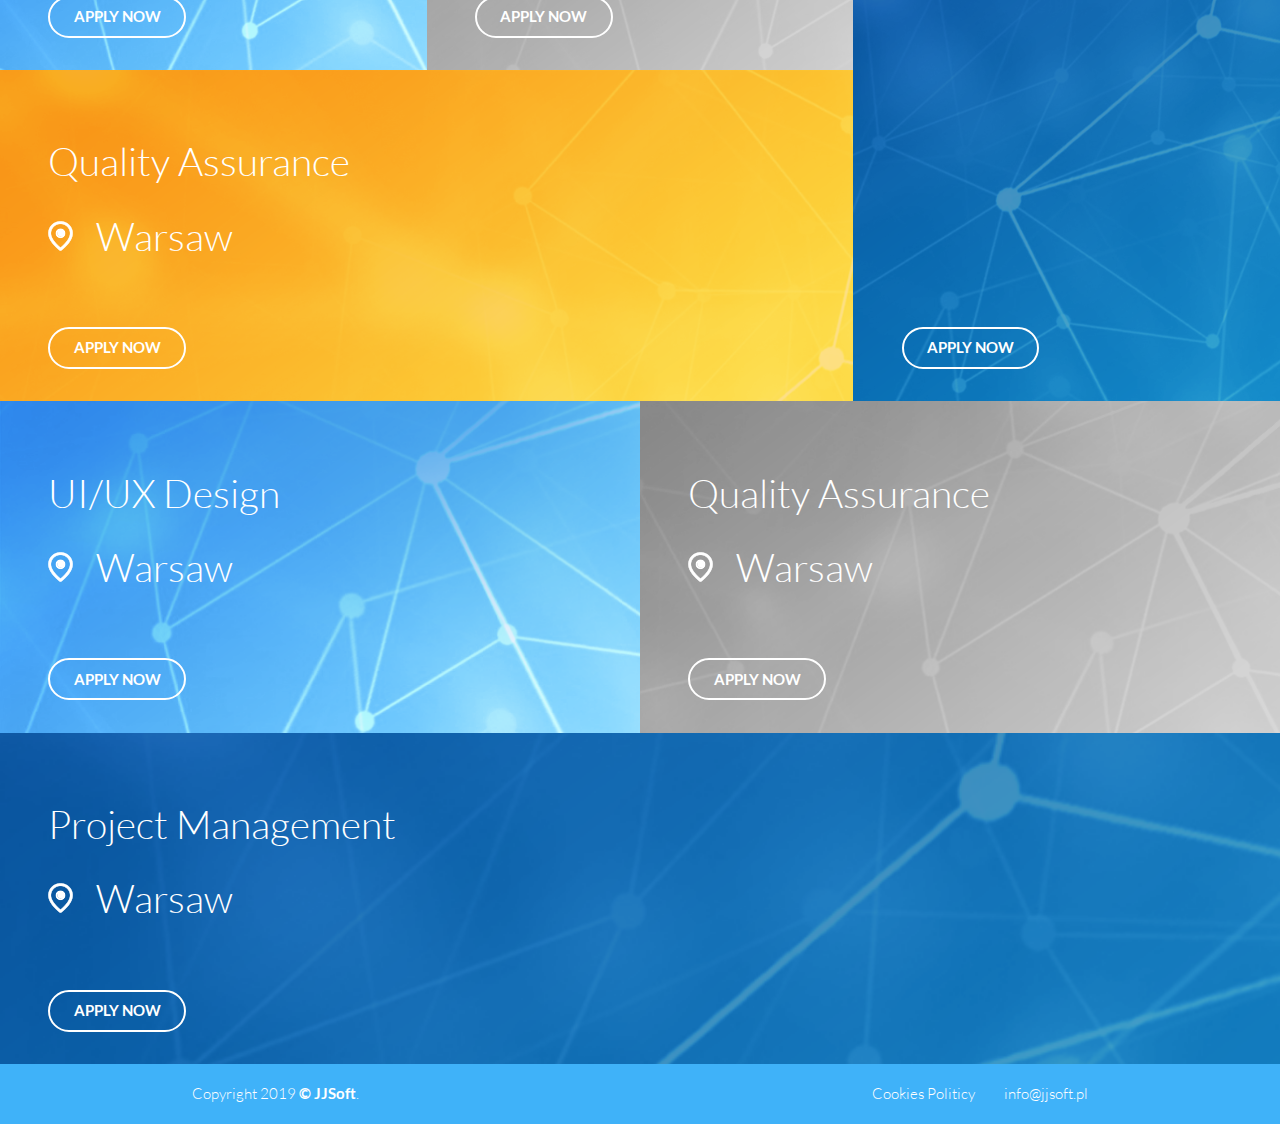
==== commit bb9fe1e0: "up" ====
--- a/carrer.html
+++ b/carrer.html
@@ -5,7 +5,7 @@
     <meta charset="UTF-8">
     <meta name="viewport" content="width=device-width, initial-scale=1.0, maximum-scale=1.0, minimum-scale=1.0, user-scalable=no">
     <meta http-equiv="X-UA-Compatible" content="ie=edge">
-    <link rel="stylesheet" href="carrer_style.css">
+    <link rel="stylesheet" href="style/carrer_style.css">
     <title>JJ Soft</title>
 </head>
 
@@ -113,7 +113,7 @@
                 <img src="images/carrer/ico-offert-1.png" alt="location">
                 <p>Warsaw</p>
             </div>
-            <a href=""><button>APPLY NOW</button></a>
+            <a href="joboffert.html"><button>APPLY NOW</button></a>
         </div>
         <div class="item item2">
             <p>Quality Assurance</p>
@@ -121,7 +121,7 @@
                 <img src="images/carrer/ico-offert-1.png" alt="location">
                 <p>Warsaw</p>
             </div>
-            <a href=""><button>APPLY NOW</button></a>
+            <a href="joboffert.html"><button>APPLY NOW</button></a>
         </div>
         <div class="item item3">
             <p>Project Management</p>
@@ -129,7 +129,7 @@
                 <img src="images/carrer/ico-offert-1.png" alt="location">
                 <p>Warsaw</p>
             </div>
-            <a href=""><button>APPLY NOW</button></a>
+            <a href="joboffert.html"><button>APPLY NOW</button></a>
         </div>
         <div class="item item4">
             <p>Quality Assurance</p>
@@ -137,7 +137,7 @@
                 <img src="images/carrer/ico-offert-1.png" alt="location">
                 <p>Warsaw</p>
             </div>
-            <a href=""><button>APPLY NOW</button></a>
+            <a href="joboffert.html"><button>APPLY NOW</button></a>
         </div>
     </section>
 
@@ -148,7 +148,7 @@
                 <img src="images/carrer/ico-offert-1.png" alt="location">
                 <p>Warsaw</p>
             </div>
-            <a href=""><button>APPLY NOW</button></a>
+            <a href="joboffert.html"><button>APPLY NOW</button></a>
         </div>
         <div class="item item2">
             <p>Quality Assurance</p>
@@ -156,7 +156,7 @@
                 <img src="images/carrer/ico-offert-1.png" alt="location">
                 <p>Warsaw</p>
             </div>
-            <a href=""><button>APPLY NOW</button></a>
+            <a href="joboffert.html"><button>APPLY NOW</button></a>
         </div>
         <div class="item item3">
             <p>Project Management</p>
@@ -164,37 +164,9 @@
                 <img src="images/carrer/ico-offert-1.png" alt="location">
                 <p>Warsaw</p>
             </div>
-            <a href=""><button>APPLY NOW</button></a>
-        </div>
-        <div class="item item4">
-            <p>Quality Assurance</p>
-            <div class="wrap">
-                <img src="images/carrer/ico-offert-1.png" alt="location">
-                <p>Warsaw</p>
-            </div>
-            <a href=""><button>APPLY NOW</button></a>
-        </div>
-    </section>
-
-    <section class="massonary ">
-        <div class="item item1">
-            <p>UI/UX Design</p>
-            <div class="wrap">
-                <img src="images/carrer/ico-offert-1.png" alt="location">
-                <p>Warsaw</p>
-            </div>
-            <a href=""><button>APPLY NOW</button></a>
-        </div>
-        <div class="item item2">
-            <p>Quality Assurance</p>
-            <div class="wrap">
-                <img src="images/carrer/ico-offert-1.png" alt="location">
-                <p>Warsaw</p>
-            </div>
-            <a href=""><button>APPLY NOW</button></a>
-        </div>
-    </section>
-
+            <a href="joboffert.html"><button>APPLY NOW</button></a>
+        </div>
+    </section>
     
 
     <footer>
--- a/style/carrer_style.css
+++ b/style/carrer_style.css
@@ -0,0 +1,1024 @@
+@charset "UTF-8";
+@font-face {
+  font-family: lato-light;
+  src: url("../fonts/lato-light.ttf");
+}
+
+@font-face {
+  font-family: lato-bold;
+  src: url("../fonts/lato-bold.ttf");
+}
+
+@font-face {
+  font-family: lato-regular;
+  src: url("../fonts/lato-regular.ttf");
+}
+
+@font-face {
+  font-family: futura-light-bt;
+  src: url("../fonts/futura-light-bt.ttf");
+}
+
+@font-face {
+  font-family: futura-bold-bt;
+  src: url("../fonts/futura-bold-bt.ttf");
+}
+
+html {
+  scroll-behavior: smooth;
+  font-size: 16px;
+}
+
+*,
+*:before,
+*:after {
+  -webkit-box-sizing: border-box;
+          box-sizing: border-box;
+  margin: 0;
+  padding: 0;
+}
+
+html {
+  font-size: 16px;
+}
+
+header {
+  background-image: url("../images/carrer/main.png");
+  background-size: cover;
+  background-position: center top;
+  width: 100vw;
+  max-width: 100%;
+  display: -webkit-box;
+  display: -ms-flexbox;
+  display: flex;
+  -webkit-box-align: center;
+      -ms-flex-align: center;
+          align-items: center;
+  -webkit-box-orient: vertical;
+  -webkit-box-direction: normal;
+      -ms-flex-direction: column;
+          flex-direction: column;
+  position: relative;
+  overflow: hidden;
+}
+
+header .cookies-info {
+  width: 100vw;
+  max-width: 100%;
+  height: 7.42vh;
+  background: #3fb2f9;
+  display: -webkit-box;
+  display: -ms-flexbox;
+  display: flex;
+  -webkit-box-pack: center;
+      -ms-flex-pack: center;
+          justify-content: center;
+  -webkit-box-align: center;
+      -ms-flex-align: center;
+          align-items: center;
+  z-index: 999;
+  -webkit-transition: all .5s;
+  transition: all .5s;
+  visibility: hidden;
+}
+
+header .cookies-info p {
+  font-family: lato-light;
+  color: white;
+}
+
+header .cookies-info span {
+  position: absolute;
+  right: 3.7%;
+  color: white;
+  cursor: pointer;
+}
+
+header .header-nav {
+  z-index: 998;
+  width: 100vw;
+  max-width: 100%;
+}
+
+header .header-nav .header-nav-mobile {
+  display: none;
+  width: 100vw;
+  max-width: 100%;
+}
+
+header .header-nav .header-nav-mobile img {
+  cursor: pointer;
+}
+
+header .header-nav .header-nav-mobile button {
+  display: -webkit-box;
+  display: -ms-flexbox;
+  display: flex;
+  -webkit-box-orient: vertical;
+  -webkit-box-direction: normal;
+      -ms-flex-direction: column;
+          flex-direction: column;
+  -ms-flex-pack: distribute;
+      justify-content: space-around;
+}
+
+header .header-nav .header-nav-mobile button span {
+  width: 45px;
+  height: 5px;
+  background: white;
+  border-radius: 10px;
+}
+
+header .header-nav nav {
+  display: -webkit-box;
+  display: -ms-flexbox;
+  display: flex;
+  -webkit-box-pack: justify;
+      -ms-flex-pack: justify;
+          justify-content: space-between;
+  width: 100vw;
+  max-width: 100%;
+  padding: 0 3.7vw;
+  padding-top: 5.7vh;
+  -webkit-transition: all .5s ease;
+  transition: all .5s ease;
+}
+
+header .header-nav nav ul {
+  display: -webkit-box;
+  display: -ms-flexbox;
+  display: flex;
+  -webkit-box-align: center;
+      -ms-flex-align: center;
+          align-items: center;
+  padding-top: 2vh;
+}
+
+header .header-nav nav ul li {
+  list-style: none;
+  display: -webkit-box;
+  display: -ms-flexbox;
+  display: flex;
+  -webkit-transition-duration: .5s;
+          transition-duration: .5s;
+  position: relative;
+  /*#select-language {
+                        margin-left: 1.05vw;
+                    }*/
+}
+
+header .header-nav nav ul li:nth-of-type(2) ul {
+  position: absolute;
+  top: 100%;
+  left: -85%;
+}
+
+header .header-nav nav ul li:nth-of-type(2) ul li {
+  background: #08123b;
+}
+
+header .header-nav nav ul li:nth-of-type(2) ul li a {
+  white-space: nowrap;
+}
+
+header .header-nav nav ul li:nth-of-type(2) ul li a:hover {
+  color: #e5aa28;
+}
+
+header .header-nav nav ul li:nth-of-type(6) a {
+  display: -webkit-box;
+  display: -ms-flexbox;
+  display: flex;
+  -webkit-box-align: center;
+      -ms-flex-align: center;
+          align-items: center;
+}
+
+header .header-nav nav ul li img {
+  border: 1px solid white;
+}
+
+header .header-nav nav ul li ul {
+  position: absolute;
+  right: 0;
+  top: 50%;
+  display: none;
+}
+
+header .header-nav nav ul li ul li a {
+  margin-bottom: 0.6vh;
+  position: relative;
+}
+
+header .header-nav nav ul li ul li a:hover {
+  color: white;
+}
+
+header .header-nav nav ul li a {
+  color: white;
+  text-decoration: none;
+  font-family: lato-bold;
+  margin-left: 3.7vw;
+}
+
+header .header-nav nav ul li a:hover {
+  color: #e5aa28;
+}
+
+header .header-nav ul li:hover > ul,
+header .header-nav ul li ul:hover {
+  display: block;
+}
+
+header .header-nav ul li:nth-of-type(2):hover > ul {
+  display: -webkit-box;
+  display: -ms-flexbox;
+  display: flex;
+}
+
+header .header-nav #deutsch::after {
+  content: 'Deutsch';
+  position: absolute;
+  top: 0;
+  left: -350%;
+  width: 350%;
+  height: 100%;
+  display: none;
+  background: #08123b;
+}
+
+header .header-nav #deutsch:hover::after,
+header .header-nav #français:hover::after,
+header .header-nav #polski:hover::after {
+  display: block;
+}
+
+header .header-nav #français::after {
+  content: 'Français';
+  position: absolute;
+  top: 0;
+  left: -350%;
+  width: 350%;
+  height: 100%;
+  display: none;
+  background: #08123b;
+}
+
+header .header-nav #polski::after {
+  content: 'Polski';
+  position: absolute;
+  top: 0;
+  left: -350%;
+  width: 350%;
+  height: 100%;
+  display: none;
+  background: #08123b;
+}
+
+header .active-section {
+  color: #e5aa28;
+}
+
+header .content {
+  width: 70vw;
+  color: #ffff;
+  display: -webkit-box;
+  display: -ms-flexbox;
+  display: flex;
+  -webkit-box-align: center;
+      -ms-flex-align: center;
+          align-items: center;
+  -webkit-box-orient: vertical;
+  -webkit-box-direction: normal;
+      -ms-flex-direction: column;
+          flex-direction: column;
+  position: absolute;
+  top: 10rem;
+  padding-bottom: 6.75rem;
+}
+
+header .content p:nth-of-type(1) {
+  font-size: 5.14rem;
+  font-family: futura-bold-bt;
+  margin-bottom: 2rem;
+}
+
+header .content p:nth-of-type(2), header .content p:nth-of-type(3) {
+  font-size: 2.57rem;
+  font-family: lato-light;
+}
+
+#fix-nav {
+  position: fixed;
+  top: 0;
+  left: 0;
+  padding-top: 1.5vh;
+  padding-bottom: 1.5vh;
+  background: #08123b;
+}
+
+#fix-nav-mobile {
+  position: fixed;
+  top: 0;
+  left: 0;
+  height: 70px;
+}
+
+#active-nav {
+  display: block;
+  top: 70px;
+}
+
+section:nth-of-type(1) {
+  width: 100vw;
+  max-width: 100%;
+  display: -webkit-box;
+  display: -ms-flexbox;
+  display: flex;
+  -webkit-box-pack: center;
+      -ms-flex-pack: center;
+          justify-content: center;
+  margin: 6.38rem 0 6.09rem 0;
+}
+
+section:nth-of-type(1) .section-content {
+  width: 70vw;
+  display: -webkit-box;
+  display: -ms-flexbox;
+  display: flex;
+}
+
+section:nth-of-type(1) .section-content .left {
+  width: 50%;
+}
+
+section:nth-of-type(1) .section-content .left p {
+  color: #3fb2f9;
+  font-family: lato-light;
+  font-size: 2.57rem;
+}
+
+section:nth-of-type(1) .section-content .right {
+  width: 50%;
+  display: -webkit-box;
+  display: -ms-flexbox;
+  display: flex;
+  -webkit-box-orient: vertical;
+  -webkit-box-direction: normal;
+      -ms-flex-direction: column;
+          flex-direction: column;
+  -webkit-box-pack: justify;
+      -ms-flex-pack: justify;
+          justify-content: space-between;
+}
+
+section:nth-of-type(1) .section-content .right p {
+  font-family: lato-light;
+  font-size: 1.54rem;
+  color: #081038;
+}
+
+section:nth-of-type(1) .section-content .right p:nth-of-type(1) span {
+  font-family: lato-bold;
+}
+
+section:nth-of-type(1) .section-content .right p:nth-of-type(2) span {
+  font-family: lato-bold;
+  color: #3fb2f9;
+}
+
+.break-line {
+  width: 100vw;
+  max-width: 100%;
+  display: -webkit-box;
+  display: -ms-flexbox;
+  display: flex;
+  -webkit-box-pack: center;
+      -ms-flex-pack: center;
+          justify-content: center;
+  margin-bottom: 6.09rem;
+}
+
+.break-line .break-line-shape {
+  width: 70vw;
+  border: 2px solid #ece8e9;
+}
+
+section:nth-of-type(2) {
+  width: 100vw;
+  max-width: 100%;
+  display: -webkit-box;
+  display: -ms-flexbox;
+  display: flex;
+  -webkit-box-pack: center;
+      -ms-flex-pack: center;
+          justify-content: center;
+}
+
+section:nth-of-type(2) .section-content {
+  width: 70vw;
+}
+
+section:nth-of-type(2) .section-content .section-content-header {
+  display: -webkit-box;
+  display: -ms-flexbox;
+  display: flex;
+  -webkit-box-pack: center;
+      -ms-flex-pack: center;
+          justify-content: center;
+  color: #3fb2f9;
+  font-family: lato-light;
+  font-size: 4.71rem;
+}
+
+section:nth-of-type(2) .section-content .boxes {
+  display: -webkit-box;
+  display: -ms-flexbox;
+  display: flex;
+  -ms-flex-wrap: wrap;
+      flex-wrap: wrap;
+  margin: 6rem 0 4rem 0;
+}
+
+section:nth-of-type(2) .section-content .boxes .box {
+  width: 33.33333%;
+  font-family: lato-light;
+  font-size: 1.54rem;
+  color: #081038;
+  display: -webkit-box;
+  display: -ms-flexbox;
+  display: flex;
+  -webkit-box-orient: vertical;
+  -webkit-box-direction: normal;
+      -ms-flex-direction: column;
+          flex-direction: column;
+  -webkit-box-pack: center;
+      -ms-flex-pack: center;
+          justify-content: center;
+  -webkit-box-align: center;
+      -ms-flex-align: center;
+          align-items: center;
+  text-align: center;
+}
+
+section:nth-of-type(2) .section-content .boxes .box img {
+  margin-bottom: 1.87rem;
+}
+
+section:nth-of-type(2) .section-content .boxes .box:nth-of-type(1), section:nth-of-type(2) .section-content .boxes .box:nth-of-type(2), section:nth-of-type(2) .section-content .boxes .box:nth-of-type(3) {
+  margin-bottom: 4.43rem;
+}
+
+section:nth-of-type(2) .section-content .boxes .box:nth-of-type(1) {
+  -webkit-box-pack: justify;
+      -ms-flex-pack: justify;
+          justify-content: space-between;
+}
+
+section:nth-of-type(2) .section-content .boxes .box:nth-of-type(1) p {
+  margin-bottom: 1.6rem;
+}
+
+.massonary {
+  width: 100vw;
+  max-width: 100%;
+  display: -ms-grid;
+  display: grid;
+  -ms-grid-columns: (1fr)[3];
+      grid-template-columns: repeat(3, 1fr);
+  -ms-grid-rows: (1fr)[2];
+      grid-template-rows: repeat(2, 1fr);
+}
+
+.massonary .item {
+  padding: 5.93rem 0 2.87rem 4.25rem;
+  color: #ffff;
+  display: -webkit-box;
+  display: -ms-flexbox;
+  display: flex;
+  -webkit-box-orient: vertical;
+  -webkit-box-direction: normal;
+      -ms-flex-direction: column;
+          flex-direction: column;
+}
+
+.massonary .item p:nth-of-type(1) {
+  font-family: lato-light;
+  font-size: 3.42rem;
+  margin-bottom: 2.31rem;
+}
+
+.massonary .item .wrap {
+  display: -webkit-box;
+  display: -ms-flexbox;
+  display: flex;
+  -webkit-box-align: center;
+      -ms-flex-align: center;
+          align-items: center;
+  margin-bottom: 5.93rem;
+}
+
+.massonary .item .wrap p {
+  margin-bottom: 0;
+}
+
+.massonary .item p:nth-of-type(2) {
+  font-family: lato-regular;
+  font-size: 2.14rem;
+}
+
+.massonary .item a button {
+  font-family: lato-bold;
+  font-size: 1.28rem;
+  width: 12.12rem;
+  height: 3.68rem;
+  border-radius: 50px;
+  background: transparent;
+  border: 2px solid #ffff;
+  color: #ffff;
+  cursor: pointer;
+  -webkit-transition: all .5s;
+  transition: all .5s;
+}
+
+.massonary .item img {
+  margin-right: 2rem;
+}
+
+.massonary .item1 {
+  background-image: url("../images/carrer/bg-1.png");
+  background-size: cover;
+  background-position: center center;
+  -ms-grid-column: 1;
+  -ms-grid-column-span: 1;
+  grid-column: 1 / 2;
+  -ms-grid-row: 1;
+  grid-row: 1 / 1;
+}
+
+.massonary .item1 a button:hover {
+  background: #ffff;
+  color: #4daff6;
+}
+
+.massonary .item2 {
+  background-image: url("../images/carrer/bg-2.png");
+  background-size: cover;
+  background-position: center center;
+  -ms-grid-column: 2;
+  -ms-grid-column-span: 1;
+  grid-column: 2 / 3;
+  -ms-grid-row: 1;
+  grid-row: 1 / 1;
+}
+
+.massonary .item2 a button:hover {
+  background: #ffff;
+  color: #8a9094;
+}
+
+.massonary .item3 {
+  position: relative;
+  background-image: url("../images/carrer/bg-3.png");
+  background-size: cover;
+  background-position: center center;
+  -ms-grid-column: 3;
+  -ms-grid-column-span: 1;
+  grid-column: 3 / 4;
+  -ms-grid-row: 1;
+  -ms-grid-row-span: 2;
+  grid-row: 1/3;
+}
+
+.massonary .item3 a {
+  position: absolute;
+  bottom: 2.87rem;
+}
+
+.massonary .item3 a button:hover {
+  background: #ffff;
+  color: #0974b9;
+}
+
+.massonary .item4 {
+  background-image: url("../images/carrer/bg-4.png");
+  background-size: cover;
+  background-position: center center;
+  -ms-grid-column: 1;
+  -ms-grid-column-span: 2;
+  grid-column: 1 / 3;
+  -ms-grid-row: 2;
+  -ms-grid-row-span: 1;
+  grid-row: 2 / 3;
+}
+
+.massonary .item4 a button:hover {
+  background: #ffff;
+  color: #ffb12a;
+}
+
+.massonary-for-3-item {
+  display: -ms-grid;
+  display: grid;
+  -ms-grid-columns: (1fr)[2];
+      grid-template-columns: repeat(2, 1fr);
+  -ms-grid-rows: (1fr)[2];
+      grid-template-rows: repeat(2, 1fr);
+}
+
+.massonary-for-3-item .item1 {
+  -ms-grid-column: 1;
+  -ms-grid-column-span: 1;
+  grid-column: 1 / 2;
+  -ms-grid-row: 1;
+  grid-row: 1 / 1;
+}
+
+.massonary-for-3-item .item2 {
+  -ms-grid-column: 2;
+  -ms-grid-column-span: 1;
+  grid-column: 2 / 3;
+  -ms-grid-row: 1;
+  grid-row: 1 / 1;
+}
+
+.massonary-for-3-item .item3 {
+  -ms-grid-column: 1;
+  -ms-grid-column-span: 2;
+  grid-column: 1 / 3;
+  -ms-grid-row: 2;
+  -ms-grid-row-span: 1;
+  grid-row: 2 / 3;
+}
+
+.massonary-for-2-item {
+  display: -ms-grid;
+  display: grid;
+  -ms-grid-columns: (1fr)[2];
+      grid-template-columns: repeat(2, 1fr);
+  -ms-grid-rows: (1fr)[1];
+      grid-template-rows: repeat(1, 1fr);
+}
+
+.massonary-for-2-item .item1 {
+  -ms-grid-column: 1;
+  -ms-grid-column-span: 1;
+  grid-column: 1 / 2;
+  -ms-grid-row: 1;
+  grid-row: 1 / 1;
+}
+
+.massonary-for-2-item .item2 {
+  -ms-grid-column: 2;
+  -ms-grid-column-span: 1;
+  grid-column: 2 / 3;
+  -ms-grid-row: 1;
+  grid-row: 1 / 1;
+}
+
+.massonary-for-1-item {
+  display: -ms-grid;
+  display: grid;
+  -ms-grid-columns: (1fr)[1];
+      grid-template-columns: repeat(1, 1fr);
+  -ms-grid-rows: (1fr)[1];
+      grid-template-rows: repeat(1, 1fr);
+}
+
+.massonary-for-1-item .item1 {
+  -ms-grid-column: 1;
+  -ms-grid-column-span: 1;
+  grid-column: 1 / 2;
+  -ms-grid-row: 1;
+  -ms-grid-row-span: 1;
+  grid-row: 1 / 2;
+}
+
+footer {
+  width: 100vw;
+  height: 5.25em;
+  max-width: 100%;
+  background: #3fb2f9;
+  display: -webkit-box;
+  display: -ms-flexbox;
+  display: flex;
+  -webkit-box-pack: center;
+      -ms-flex-pack: center;
+          justify-content: center;
+  color: #ffff;
+}
+
+footer .content {
+  width: 70%;
+  display: -webkit-box;
+  display: -ms-flexbox;
+  display: flex;
+  -webkit-box-pack: justify;
+      -ms-flex-pack: justify;
+          justify-content: space-between;
+}
+
+footer .content .left {
+  display: -webkit-box;
+  display: -ms-flexbox;
+  display: flex;
+  -webkit-box-align: center;
+      -ms-flex-align: center;
+          align-items: center;
+}
+
+footer .content .left p {
+  font-family: lato-light;
+  font-size: 1.28em;
+}
+
+footer .content .left p span {
+  font-family: lato-bold;
+}
+
+footer .content .right {
+  display: -webkit-box;
+  display: -ms-flexbox;
+  display: flex;
+  -webkit-box-align: center;
+      -ms-flex-align: center;
+          align-items: center;
+  font-family: lato-light;
+  font-size: 1.28em;
+}
+
+footer .content .right p:nth-of-type(1) {
+  margin-right: 2em;
+}
+
+@media only screen and (max-width: 768px) {
+  header .header-nav {
+    background: transparent;
+    position: relative;
+  }
+  header .header-nav nav {
+    position: fixed;
+    top: 50%;
+    left: 0;
+    display: none;
+    background: #3fb2f9;
+    padding: 0;
+  }
+  header .header-nav nav #logo {
+    display: none;
+  }
+  header .header-nav nav ul {
+    padding: 0;
+    -webkit-box-orient: vertical;
+    -webkit-box-direction: normal;
+        -ms-flex-direction: column;
+            flex-direction: column;
+  }
+  header .header-nav nav ul li {
+    width: 100%;
+    background: #081038;
+    border-bottom: 1px solid #3fb2f9;
+    font-size: 1.5rem;
+  }
+  header .header-nav nav ul li:nth-of-type(6) {
+    padding: 0.4rem 0 0.4rem 0;
+  }
+  header .header-nav nav ul li:nth-of-type(6) a img {
+    width: 50px;
+    height: 25px;
+  }
+  header .header-nav nav ul li a {
+    border: none;
+    font-size: 1.8rem;
+  }
+  header .header-nav nav ul li ul {
+    display: block;
+    position: absolute;
+    left: 0;
+    top: 102%;
+  }
+  header .header-nav nav ul li ul li {
+    padding: 0.4rem 0 0.4rem 0;
+  }
+  header .header-nav nav ul li ul li a {
+    margin-bottom: 0;
+  }
+  header .header-nav .header-nav-mobile {
+    display: -webkit-box;
+    display: -ms-flexbox;
+    display: flex;
+    -webkit-box-align: center;
+        -ms-flex-align: center;
+            align-items: center;
+    -webkit-box-pack: justify;
+        -ms-flex-pack: justify;
+            justify-content: space-between;
+    padding: 0 15px 0 15px;
+    background: #08123b;
+  }
+  header .header-nav .header-nav-mobile img {
+    width: 152px;
+    height: 33px;
+  }
+  header .header-nav .header-nav-mobile button {
+    width: 50px;
+    height: 50px;
+    background: transparent;
+    border: none;
+  }
+  header .header-nav .header-nav-mobile button:focus {
+    outline: none;
+  }
+  header .content {
+    width: 80vw;
+    border: 2px solid white;
+    -webkit-box-pack: center;
+        -ms-flex-pack: center;
+            justify-content: center;
+  }
+  header .content .boxes .box:nth-of-type(1) {
+    margin-right: 0;
+  }
+  header .content .boxes .box:nth-of-type(3) {
+    margin-right: 0;
+    margin-bottom: 3.38em;
+  }
+  #deutsch::after {
+    content: 'Deutsch';
+    position: absolute;
+    top: 0;
+    right: 0;
+    width: 350%;
+    height: 100%;
+    display: none;
+    background: #0a3e7d;
+  }
+  #français::after {
+    content: 'Français';
+    position: absolute;
+    top: 0;
+    left: 0;
+    width: 350%;
+    height: 100%;
+    display: none;
+    background: #0a3e7d;
+  }
+  #polski::after {
+    content: 'Polski';
+    position: absolute;
+    top: 0;
+    left: 0;
+    width: 350%;
+    height: 100%;
+    display: none;
+    background: #0a3e7d;
+  }
+  .cookies-info p {
+    font-size: 0.52rem;
+  }
+  nav ul li a {
+    font-size: 0.75rem;
+  }
+  section:nth-of-type(1) .section-content {
+    -webkit-box-orient: vertical;
+    -webkit-box-direction: normal;
+        -ms-flex-direction: column;
+            flex-direction: column;
+  }
+  section:nth-of-type(1) .section-content .left, section:nth-of-type(1) .section-content .right {
+    width: 100%;
+  }
+  section:nth-of-type(2) .section-content .section-content-header p {
+    text-align: center;
+  }
+  section:nth-of-type(2) .section-content .boxes .box {
+    width: 100%;
+  }
+  .massonary {
+    -ms-grid-columns: (1fr)[1];
+        grid-template-columns: repeat(1, 1fr);
+    -ms-grid-rows: (1fr)[4];
+        grid-template-rows: repeat(4, 1fr);
+  }
+  .massonary .item1 {
+    -ms-grid-column: 1;
+    grid-column: 1 / 1;
+    -ms-grid-row: 1;
+    grid-row: 1 / 1;
+  }
+  .massonary .item2 {
+    -ms-grid-column: 1;
+    grid-column: 1 / 1;
+    -ms-grid-row: 2;
+    -ms-grid-row-span: 1;
+    grid-row: 2 / 3;
+  }
+  .massonary .item3 {
+    -ms-grid-column: 1;
+    -ms-grid-column-span: 1;
+    grid-column: 1 / 2;
+    -ms-grid-row: 3;
+    -ms-grid-row-span: 1;
+    grid-row: 3 / 4;
+  }
+  .massonary .item4 {
+    -ms-grid-column: 1;
+    -ms-grid-column-span: 1;
+    grid-column: 1 / 2;
+    -ms-grid-row: 4;
+    -ms-grid-row-span: 1;
+    grid-row: 4 / 5;
+  }
+  .massonary-for-3-item {
+    -ms-grid-columns: (1fr)[1];
+        grid-template-columns: repeat(1, 1fr);
+    -ms-grid-rows: (1fr)[3];
+        grid-template-rows: repeat(3, 1fr);
+  }
+  .massonary-for-2-item {
+    -ms-grid-columns: (1fr)[1];
+        grid-template-columns: repeat(1, 1fr);
+    -ms-grid-rows: (1fr)[2];
+        grid-template-rows: repeat(2, 1fr);
+  }
+  .massonary-for-1-item {
+    -ms-grid-columns: (1fr)[1];
+        grid-template-columns: repeat(1, 1fr);
+    -ms-grid-rows: (1fr)[1];
+        grid-template-rows: repeat(1, 1fr);
+  }
+}
+
+@media only screen and (min-width: 769px) and (max-width: 1365px) {
+  html {
+    font-size: 11.36px;
+  }
+  .cookies-info p {
+    font-size: 0.92rem;
+  }
+  nav ul li a {
+    font-size: 0.75rem;
+  }
+  header .content .boxes .box:nth-of-type(1) {
+    margin-right: 0;
+  }
+  header .content .boxes .box:nth-of-type(3) {
+    margin-right: 0;
+    margin-bottom: 3.38em;
+  }
+  header .content .boxes .box:nth-of-type(4) {
+    margin-bottom: 3.38em;
+  }
+}
+
+@media only screen and (min-width: 1366px) {
+  html {
+    font-size: 11.36px;
+  }
+  .cookies-info p {
+    font-size: 0.92rem;
+  }
+  nav ul li a {
+    font-size: 1.07rem;
+  }
+}
+
+@media only screen and (min-width: 1600px) {
+  html {
+    font-size: 13.28px;
+  }
+}
+
+@media only screen and (min-width: 1920px) {
+  html {
+    font-size: 16px;
+  }
+  .cookies-info p {
+    font-size: 1.29rem;
+  }
+  nav ul li a {
+    font-size: 1.5rem;
+  }
+}
+
+@media only screen and (min-width: 2560px) {
+  html {
+    font-size: 21.44px;
+  }
+  .cookies-info p {
+    font-size: 1.72rem;
+  }
+  nav ul li a {
+    font-size: 2rem;
+  }
+}
+
+@media only screen and (min-width: 3800px) {
+  html {
+    font-size: 34.08px;
+  }
+  .cookies-info p {
+    font-size: 2.75rem;
+  }
+}
+/*# sourceMappingURL=carrer_style.css.map */